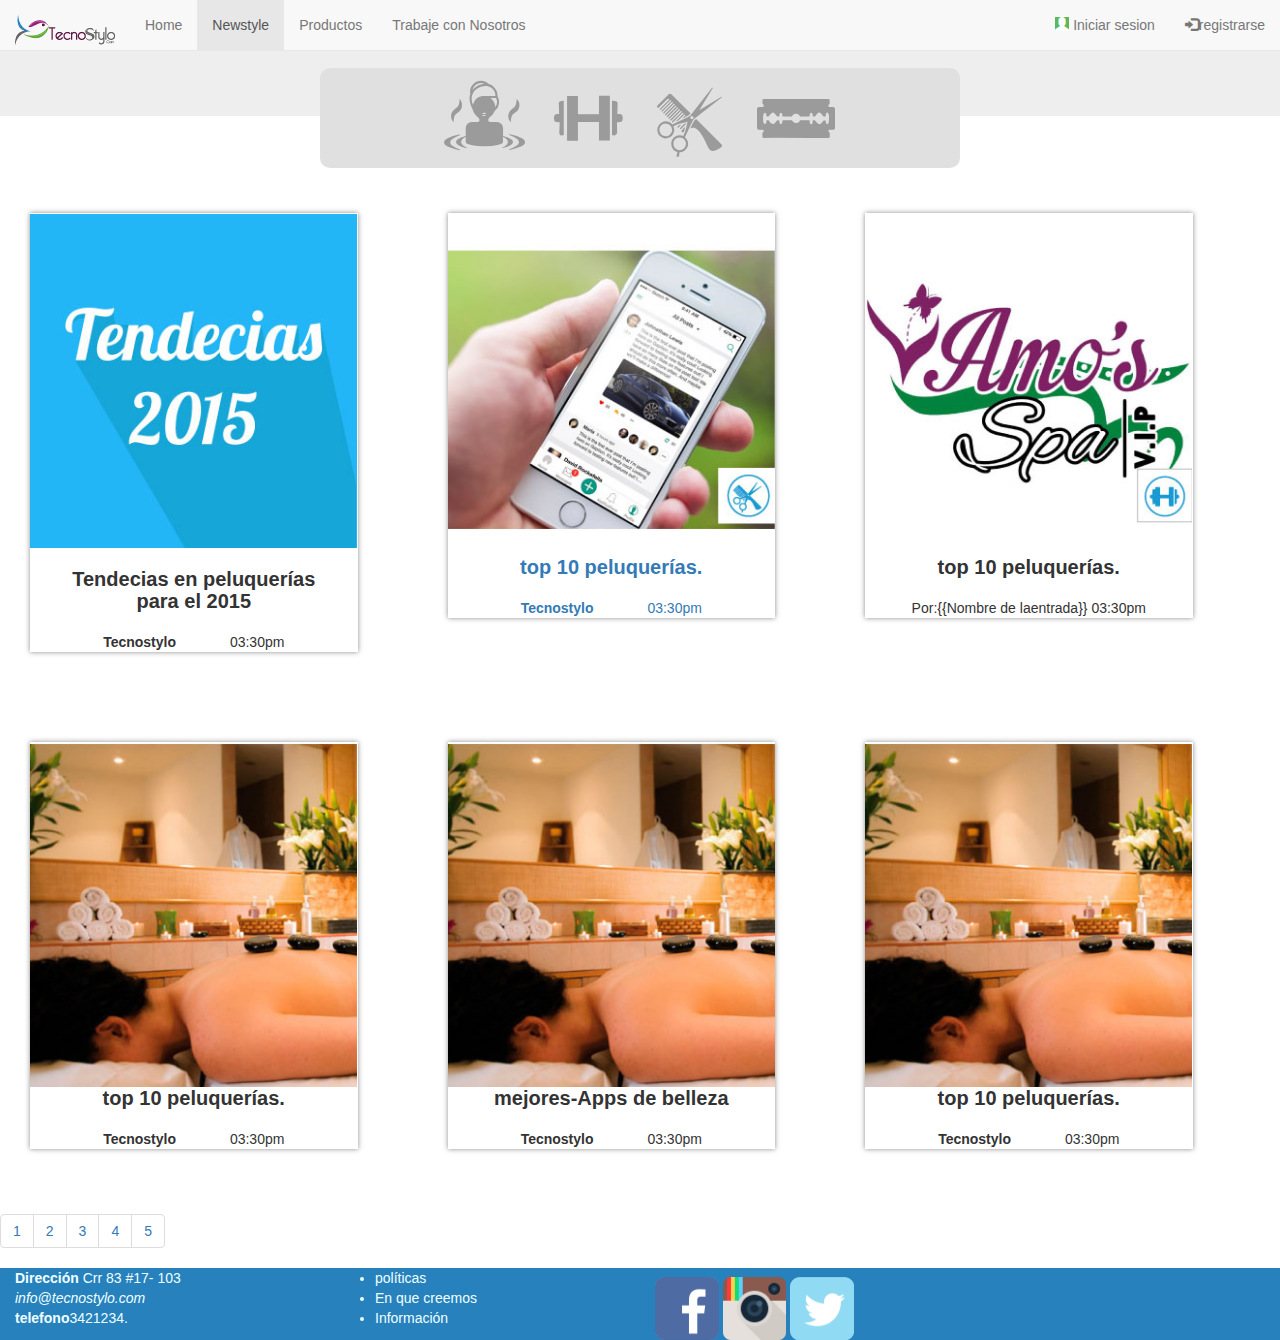
==== blog.html @ a46a62e4 "separaciones del blog" ====
<html>
<head>
    
<meta charset="utf-8">       
meta charset="UTF-8">
    
    
    <!---bootstrap &&----------------->
    <link rel="stylesheet" href="http://maxcdn.bootstrapcdn.com/bootstrap/3.3.5/css/bootstrap.min.css">
    <script src="https://ajax.googleapis.com/ajax/libs/jquery/1.11.3/jquery.min.js"></script>
    <script src="http://maxcdn.bootstrapcdn.com/bootstrap/3.3.5/js/bootstrap.min.js"></script>
    <link href="css/normalize.css" rel="stylesheet">
    
    <link href="css/estilos.css" rel="stylesheet" type="text/css">
    
    <link rel="stylesheet" href="css/style.css">
    
    <!---fuentes--->
    <link href='http://fonts.googleapis.com/css?family=Titillium+Web:400,300,600' rel='stylesheet' type='text/css'>
    
    
</head>
<body>
<nav class="navbar navbar-default navbar-fixed-top">
  <div class="container-fluid">
    <div class="navbar-header">
      <button type="button" class="navbar-toggle" data-toggle="collapse" data-target="#myNavbar">
        <span class="icon-bar"></span>
        <span class="icon-bar"></span>
        <span class="icon-bar"></span>                        
      </button>
      <a class="navbar-brand" href="#"><img src="img/logo-pequeno.png" alt="pequeño logo tecnostylo"></a>
    </div>
    <div class="collapse navbar-collapse" id="myNavbar">
      <ul class="nav navbar-nav">
        <li><a href="index.html">Home</a></li>
        <li class="active"><a  href="blog.html">Newstyle</a></li>
        <li><a href="http://tecnostylo.com/productos/">Productos</a></li>
        <li><a href="trabaja-con-nosotros.html">Trabaje con Nosotros</a></li>      </ul>
      <ul class="nav navbar-nav navbar-right">
        <li type="button"><a href="#"><span class="glyphicon glyphicon-user btn-success"></span> Iniciar sesion</a></li>
        <li><a href="#"><span class="glyphicon glyphicon-log-in"></span>registrarse</a></li>
      </ul>
    </div>
  </div>
</nav>
    <section id="container">
        
        <section id="categorias" class="jumbotron">

        <div class="col-sm-3"><!--<h1>filtrar por:</h1>--></div>
            
        <div class="col-sm-6 text-center filtro">
            <div class="icon-categoria">
                <span class="icon-spa1"></span>
            </div>
            <div class="icon-categoria">
                <span class="icon-GYM icon-categoria"></span>     
            </div>
            <div class="icon-categoria">
                <span class="icon-peluqeuria icon-categoria"></span>  
            </div>
            <div class="icon-categoria">
                <span class="icon-barberia icon-categoria"></span>
            </div>
        </div>
        <div class="col-sm-3"></div>
        </section>
        
        
        
        
        
        
        
        <section id="Contenedor" class="row">
        
            <article class="articulo col-sm-3 text-center" value="1">
                <div class="img-content">
                    <img src="blog/img/tendencias.jpg" class="img-responsive" alt="foto de el barbero elegante">
                </div>
                <div class="pich-noticas">
                    <br>
                    <h3> Tendecias en peluquerías<br> para el 2015</h3><br>
                    <span class="autor">Tecnostylo</span>
                    <span>03:30pm</span>
                    
                </div>     
            </article>
            <article class="articulo col-sm-3 text-center" value="1">
               <div class="img-content">
                    <img src="img/app-blog.jpg" class="img-responsive" alt="foto de el barbero elegante">
                </div>
                <a href="blog/mejores-peluqeurias.html"><div class="pich-noticas">
                    <h3> top 10 peluquerías.</h3><br>
                    <span class="autor">Tecnostylo</span>
                    <span>03:30pm</span>
                    
                </div></a>     
            </article>
            <article class="articulo col-sm-3 text-center" value="1">
                <div class="img-content">
                    <img src="img/amos-blog.jpg" class="img-responsive" alt="foto de el barbero elegante">
                </div>
                <div class="pich-noticas">
                    <h3> top 10 peluquerías.</h3><br>
                    <span>Por:{{Nombre de laentrada}}</span>
                    <span>03:30pm</span>
                    
                </div>     
            </article>
        </section>
        <section id="Contenedor" class="row text-center ">
        
            <article class="articulo col-sm-3 text-center" value="1">
                <div class="img-content">
                    <img src="img/foto1.jpg" class="img-responsive" alt="foto de el barbero elegante">
                </div>
                <div class="pich-noticas">
                    <h3> top 10 peluquerías.</h3><br>
                    <span class="autor">Tecnostylo</span>
                    <span>03:30pm</span>
                    
                </div>     
            </article>
            <article class="articulo col-sm-3 text-center" value="1">
                <div>
                    <img src="img/foto1.jpg" class="img-responsive" alt="foto de el barbero elegante">
                </div>
                <div class="pich-noticas">
                    <h3> mejores-Apps de belleza</h3><br>
                    <span class="autor">Tecnostylo</span>
                    <span>03:30pm</span>
                    
                </div>     
            </article>
            <article class="articulo col-sm-3 text-center" value="1">
                <div class="img-content">
                    <img src="img/foto1.jpg" class="img-responsive img-content" alt="foto de el barbero elegante">
                </div>
                <div class="pich-noticas">
                    <h3> top 10 peluquerías.</h3><br>
                    <span class="autor">Tecnostylo</span>
                    <span>03:30pm</span>
                    
                </div>     
            </article>
        </section>
                
           
        <ul class="pagination">
            <li><a href="#">1</a></li>
            <li><a href="#">2</a></li>
            <li><a href="#">3</a></li>
            <li><a href="#">4</a></li>
            <li><a href="#">5</a></li>
        </ul>
    
         <footer class="row">
            <div class="col-sm-3">
                <p>
                <strong>Dirección</strong> Crr 83 #17- 103
                <em>info@tecnostylo.com</em><br>
                <strong>telefono</strong>3421234.<br>
                </p>
            </div>
            <div class="col-sm-3">
                <ul>
                    <li>políticas</li>
                    <li>En que creemos</li>
                    <li>Información</li>
                </ul>
            </div >
            <div id="redes-sociales" class="col-sm-3">
                    
                <img class="img-responsive icon-redes" src="img/facebook.png">
                <img class="img-responsive icon-redes" src="img/instagram.png">
                <img class="img-responsive icon-redes" src="img/twitter.png">
            </div>
        </footer>
    </section>        
</body>
</html>
---- css/estilos.css ----
@media (min-width: @screen-sm-min) 

{

section .main
{
display: hidden !important;
}

}





h1,h2,h3,p
{
font-family: 'Raleway', sans-serif !important;    
}
h2
{
font-weight: 600!important;
}

#logo-principal
{
width: 60%;
}

.cabecera
{
font-size:36 px !important;
color: #2681bd !important;  
font-family: 'Titillium Web', sans-serif;
}


.encabezados
{
font-family: 'Raleway', sans-serif;  
    
}

li
{
font-family: 'Raleway', sans-serif;  
}


.noticia-img
{
height: 48%;
padding-right: 0!important;
padding-left: 0!important;
background: #fff;
color: 000;
}
        
.noticia
{
height: 357px;
padding-right: 0!important ;

background: #fff;
color: 000;
}


.noticia:hover
{
background: #7f7e7e;
color: #fff;
}


.noticia-banner
{
background: #fff;
color: 000;
padding:0 !important;
height:506px;
}

.encabezado
{
padding: 0!important;
}
.noticia-banner:hover
{
background: #7f7e7e;
color: #fff;
}


#land4:hover
{
background: #7f7e7e;    
}

#land2
{
margin-left: 0;
margin-right: 0;
}

#land3
{
background:url('../img/barra.png')repeat;
background-size:100%;
color: azure;
font-family: 'Titillium Web', sans-serif;
margin: 0px;
}

#land4
{
margin-left: 0;
margin-right: 0;
}



.articulo
{
margin: 45px; 
padding:0;
-webkit-box-shadow: 0px 0px 5px 0px rgba(50, 50, 50, 0.57);
-moz-box-shadow:    0px 0px 5px 0px rgba(50, 50, 50, 0.57);
box-shadow:         0px 0px 5px 0px rgba(50, 50, 50, 0.57);
}
.articulo:hover
{
-webkit-box-shadow: 0px 0px 5px 0px rgba(50, 50, 50, 0.65);
-moz-box-shadow:    0px 0px 5px 0px rgba(50, 50, 50, 0.65);
box-shadow:         0px 0px 5px 0px rgba(50, 50, 50, 0.65);
}

form-trabaja1
{
margin: 0 30%;
}

/*------------------------------------ Iconos-----------------------------------*/

.icon-entrar
{
color:#2681bd;
font-size: 80px;
position: absolute;
right:0;
}

.icon-ojos
{
color: aliceblue;
font-size: 105px;
}

.icon-bajar
{
color:#2681bd;
font-size: 80px;
position: absolute;
left: 50%;
bottom: 0;
}

.icon-bajar:hover
{
color: #fff;    
}

.icon-redes
{
margin-top:3%;
width: 22%;
display: inline-block;
}

/*------------------------------------ Iconos-----------------------------------*/

footer{
background:#2681bd;
color: azure;
margin-left: 0!important;
margin-left: 0!important;
width: 100%;
}

/*------------------------------------ blog-----------------------------------*/

div h3
{
font-weight: 600;
font-size: 
}

#pich{
background:url('../img/bg.png')no-repeat;
background-size:100%;
}

.pich-noticas h3
{
margin: 0;
font-size: 20px!important;
}

.autor
{
font-weight: 200; 
margin-right: 50px;
font-weight: bold;
}

.icon-categoria
{
font-size: 100px;
color: #9b9b9b;
display: inline-block;

}

.icon-categoria:hover
{
color: #f9f7e5;
background:#b7b6b2; 
font-size: 103px;
}


.filtro
{
background: #e1e0e1;
border-radius: 10px;
}

/*------------------------------------ Articulo blog-----------------------------------*/


.contenido-blog
{
margin: 0 20%;    
}

.intro
{
font-family: 'Raleway', sans-serif;   
font-size: 25px;
font-weight: bold;
text-align: center;
    
}

hr { 
    display: block;
    margin-top: 0.5em;
    margin-bottom: 0.5em;
    margin-left: auto;
    margin-right: auto;
    border-style: inset;
    border-width: 1px;
}

.encabezado-blog
{
text-align: center;
}
---- css/style.css ----
@font-face {
	font-family: 'icomoon';
	src:url('fonts/icomoon.eot?27jy6f');
	src:url('fonts/icomoon.eot?#iefix27jy6f') format('embedded-opentype'),
		url('fonts/icomoon.ttf?27jy6f') format('truetype'),
		url('fonts/icomoon.woff?27jy6f') format('woff'),
		url('fonts/icomoon.svg?27jy6f#icomoon') format('svg');
	font-weight: normal;
	font-style: normal;
}

[class^="icon-"], [class*=" icon-"] {
	font-family: 'icomoon';
	speak: none;
	font-style: normal;
	font-weight: normal;
	font-variant: normal;
	text-transform: none;
	line-height: 1;

	/* Better Font Rendering =========== */
	-webkit-font-smoothing: antialiased;
	-moz-osx-font-smoothing: grayscale;
}

.icon-ojos:before {
	content: "\e603";
}
.icon-entrar:before {
	content: "\e600";
}
.icon-subir:before {
	content: "\e601";
}
.icon-bajar:before {
	content: "\e602";
}
.icon-spa1:before {
	content: "\e694";
}
.icon-GYM:before {
	content: "\e695";
}
.icon-peluqeuria:before {
	content: "\e696";
}
.icon-barberia:before {
	content: "\e697";
}
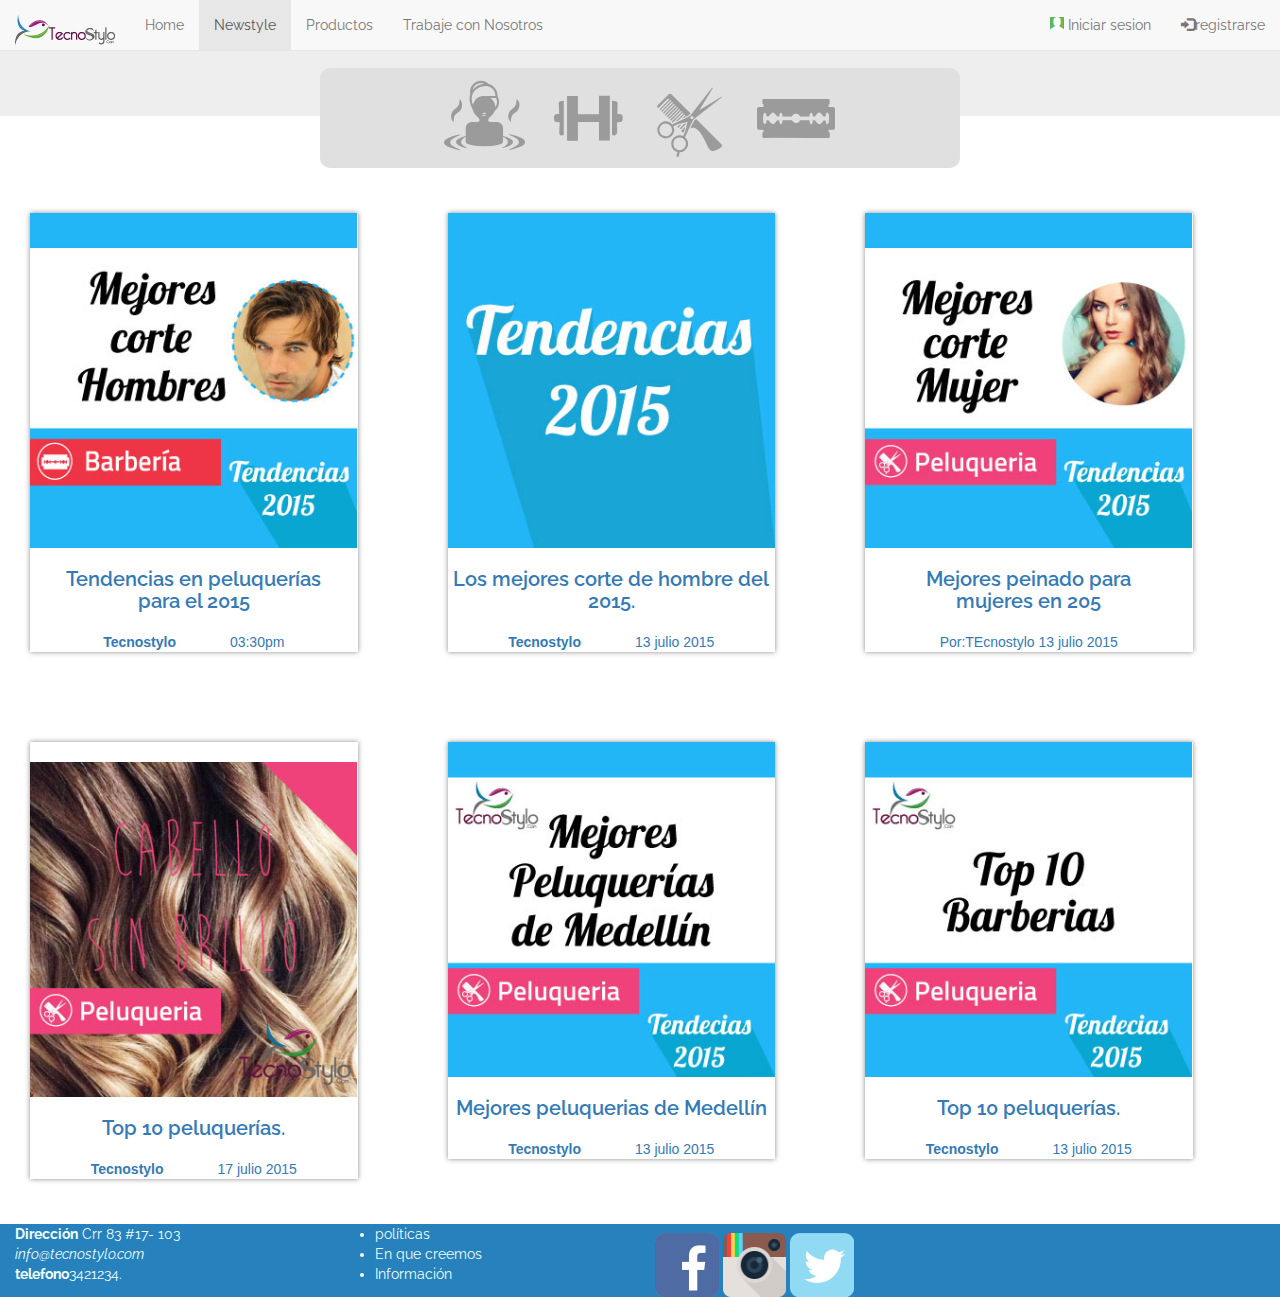
==== commit 72406f8c: "blog" ====
--- a/blog.html
+++ b/blog.html
@@ -17,6 +17,10 @@
     
     <!---fuentes--->
     <link href='http://fonts.googleapis.com/css?family=Titillium+Web:400,300,600' rel='stylesheet' type='text/css'>
+     <!---Ralaway--->
+<link href='http://fonts.googleapis.com/css?family=Raleway' rel='stylesheet' type='text/css'>
+    
+    
     
     
 </head>
@@ -77,84 +81,101 @@
         
             <article class="articulo col-sm-3 text-center" value="1">
                 <div class="img-content">
+                    <img src="blog/img/coter-hombre.jpg" class="img-responsive" alt="foto de las mejores tendencias en corte masculino">
+                </div>
+                <a href="#">
+                    <div class="pich-noticas">
+                    <br>
+                        <h3> Tendencias en peluquerías<br> para el 2015</h3><br>
+                        <span class="autor">Tecnostylo</span>
+                        <span>03:30pm</span>
+                    </div>
+                </a>
+            </article>
+            <article class="articulo col-sm-3 text-center" value="1">
+               <div class="img-content">
                     <img src="blog/img/tendencias.jpg" class="img-responsive" alt="foto de el barbero elegante">
                 </div>
-                <div class="pich-noticas">
+                <a href="blog/mejores-peluqeurias.html">
+                    <div class="pich-noticas">
                     <br>
-                    <h3> Tendecias en peluquerías<br> para el 2015</h3><br>
+                    <h3> Los mejores corte de hombre del 2015.</h3><br>
                     <span class="autor">Tecnostylo</span>
-                    <span>03:30pm</span>
+                    <span> 13 julio 2015</span>
+                    </div>
+                </a>     
+            </article>
+            <article class="articulo col-sm-3 text-center" value="1">
+                <div class="img-content">
+                    <img src="blog/img/corte-dama.jpg" class="img-responsive" alt="foto de el barbero elegante">
+                </div>
+                    <a href="#">
+                        <div class="pich-noticas">
+                            <br>
+                            <h3> Mejores peinado para <br>
+                                mujeres en 205</h3><br>
+                            <span>Por:TEcnostylo</span>
+                            <span>13 julio 2015</span>
                     
-                </div>     
-            </article>
-            <article class="articulo col-sm-3 text-center" value="1">
-               <div class="img-content">
-                    <img src="img/app-blog.jpg" class="img-responsive" alt="foto de el barbero elegante">
-                </div>
-                <a href="blog/mejores-peluqeurias.html"><div class="pich-noticas">
-                    <h3> top 10 peluquerías.</h3><br>
-                    <span class="autor">Tecnostylo</span>
-                    <span>03:30pm</span>
-                    
-                </div></a>     
-            </article>
-            <article class="articulo col-sm-3 text-center" value="1">
-                <div class="img-content">
-                    <img src="img/amos-blog.jpg" class="img-responsive" alt="foto de el barbero elegante">
-                </div>
-                <div class="pich-noticas">
-                    <h3> top 10 peluquerías.</h3><br>
-                    <span>Por:{{Nombre de laentrada}}</span>
-                    <span>03:30pm</span>
-                    
-                </div>     
+                        </div>
+                    </a>
             </article>
         </section>
         <section id="Contenedor" class="row text-center ">
         
             <article class="articulo col-sm-3 text-center" value="1">
                 <div class="img-content">
-                    <img src="img/foto1.jpg" class="img-responsive" alt="foto de el barbero elegante">
-                </div>
-                <div class="pich-noticas">
-                    <h3> top 10 peluquerías.</h3><br>
-                    <span class="autor">Tecnostylo</span>
-                    <span>03:30pm</span>
-                    
-                </div>     
+                    <br>
+                    <img src="blog/img/cabello-sin-brillo.jpg" class="img-responsive" alt="foto de el barbero elegante">
+                </div>
+                    <a>
+                        <div class="pich-noticas">
+                            <br>
+                            <h3> Top 10 peluquerías.</h3><br>
+                            <span class="autor">Tecnostylo</span>
+                            <span>17 julio 2015</span>  
+                        </div>     
+                    </a>
             </article>
             <article class="articulo col-sm-3 text-center" value="1">
                 <div>
-                    <img src="img/foto1.jpg" class="img-responsive" alt="foto de el barbero elegante">
-                </div>
-                <div class="pich-noticas">
-                    <h3> mejores-Apps de belleza</h3><br>
-                    <span class="autor">Tecnostylo</span>
-                    <span>03:30pm</span>
-                    
-                </div>     
-            </article>
-            <article class="articulo col-sm-3 text-center" value="1">
-                <div class="img-content">
-                    <img src="img/foto1.jpg" class="img-responsive img-content" alt="foto de el barbero elegante">
-                </div>
-                <div class="pich-noticas">
-                    <h3> top 10 peluquerías.</h3><br>
-                    <span class="autor">Tecnostylo</span>
-                    <span>03:30pm</span>
-                    
-                </div>     
+                    <img src="blog/img/mejores-peluquerias.jpg" class="img-responsive" alt="foto de el barbero elegante">
+                </div>
+                <a href="#">
+                    <div class="pich-noticas">
+                        <br>
+                        <h3>Mejores peluquerias de Medellín</h3><br>
+                        <span class="autor">Tecnostylo</span>
+                        <span>13 julio 2015</span>
+
+                    </div> 
+                </a>
+            </article>
+            <article class="articulo col-sm-3 text-center" value="1">
+                <div class="img-content">
+                    <img src="blog/img/barberias-top10.jpg" class="img-responsive img-content" alt="foto de el barbero elegante">
+                </div>
+                <a href="#">
+                    <div class="pich-noticas">
+                        <br>
+                        <h3> Top 10 peluquerías.</h3><br>
+                        <span class="autor">Tecnostylo</span>
+                        <span>13 julio 2015</span>
+
+                    </div>
+                </a>
             </article>
         </section>
                 
            
-        <ul class="pagination">
+        <!--yo saldre cuando allá más contenido-->
+        <!--<ul class="pagination">
             <li><a href="#">1</a></li>
             <li><a href="#">2</a></li>
             <li><a href="#">3</a></li>
             <li><a href="#">4</a></li>
             <li><a href="#">5</a></li>
-        </ul>
+        </ul>-->
     
          <footer class="row">
             <div class="col-sm-3">
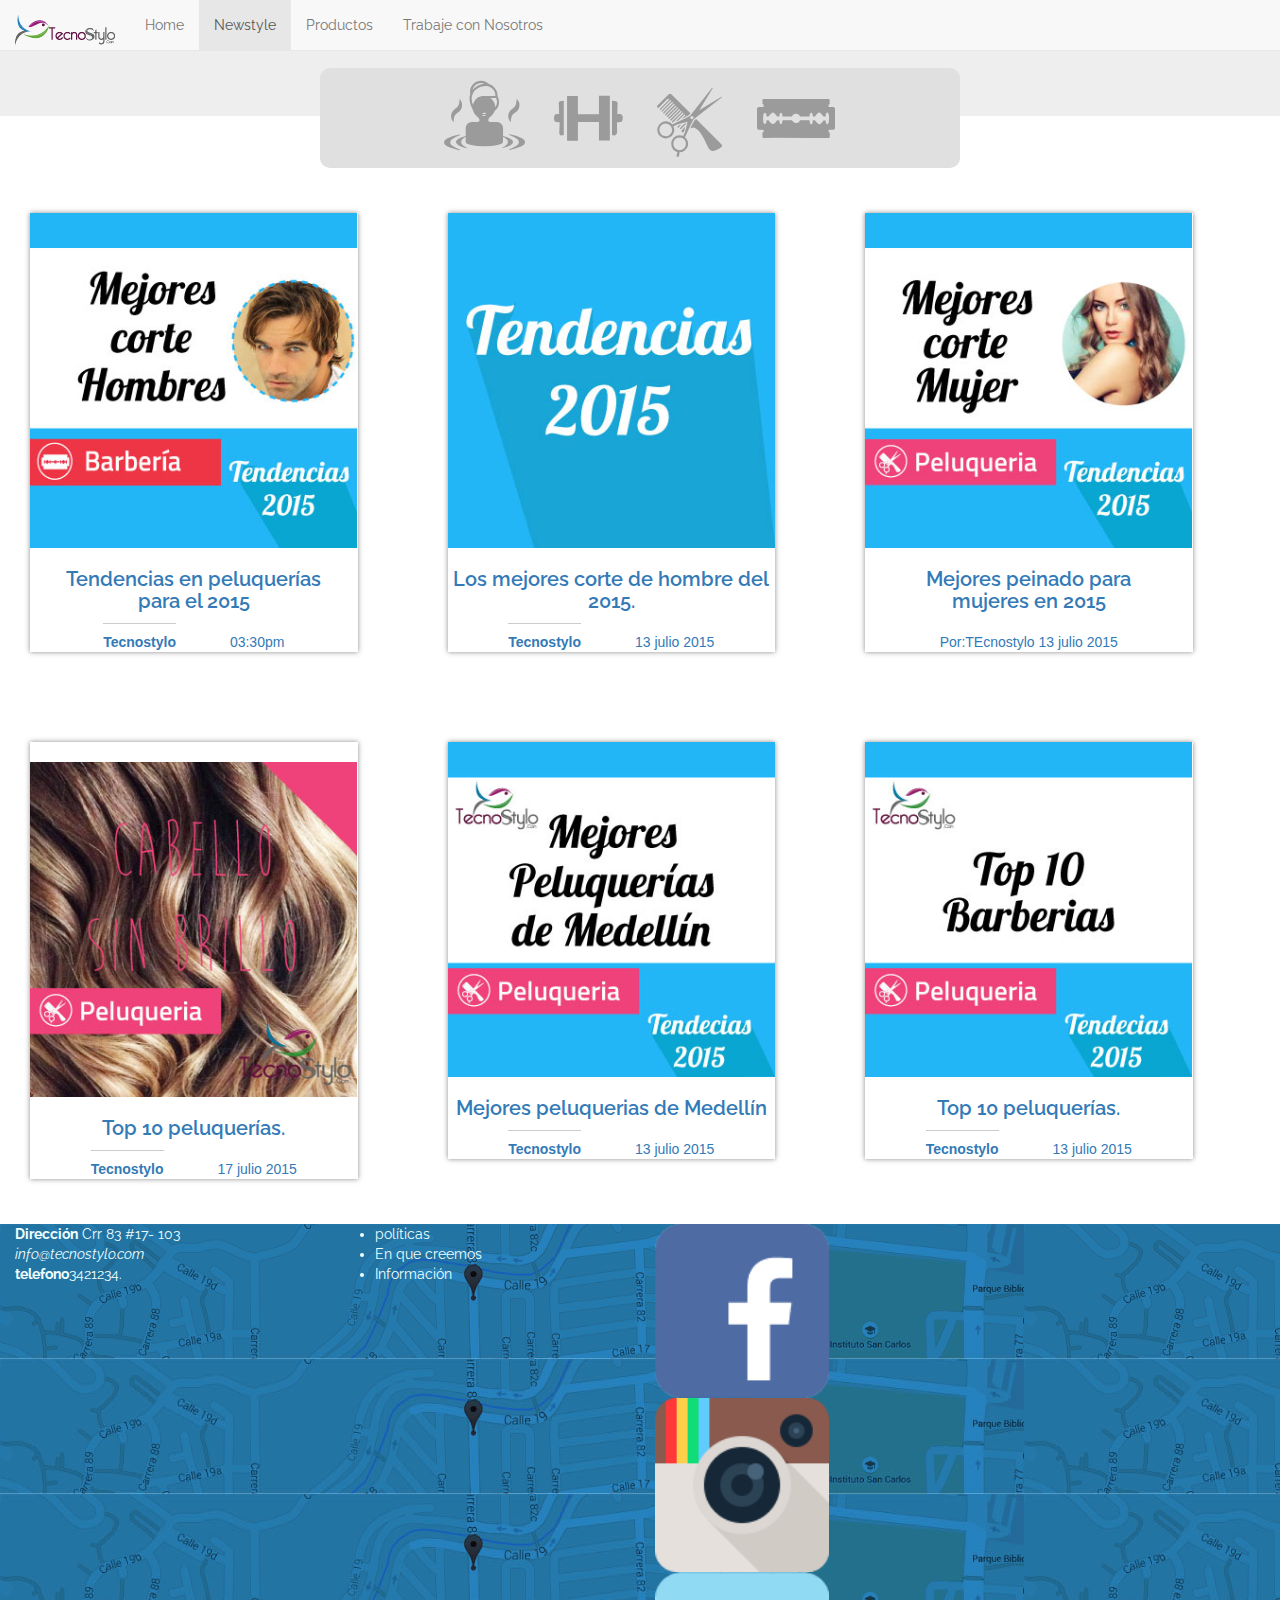
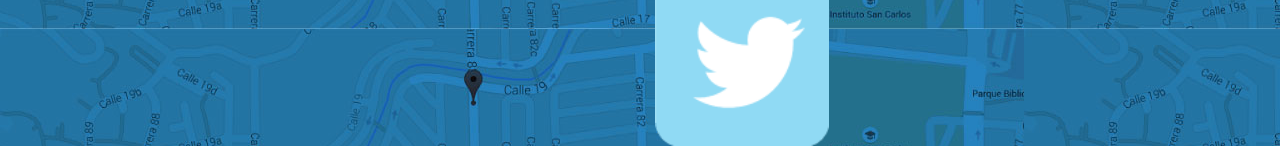
==== commit bccfbb7c: "responsive desing" ====
--- a/blog.html
+++ b/blog.html
@@ -10,7 +10,6 @@
     <script src="https://ajax.googleapis.com/ajax/libs/jquery/1.11.3/jquery.min.js"></script>
     <script src="http://maxcdn.bootstrapcdn.com/bootstrap/3.3.5/js/bootstrap.min.js"></script>
     <link href="css/normalize.css" rel="stylesheet">
-    
     <link href="css/estilos.css" rel="stylesheet" type="text/css">
     
     <link rel="stylesheet" href="css/style.css">
@@ -41,10 +40,11 @@
         <li class="active"><a  href="blog.html">Newstyle</a></li>
         <li><a href="http://tecnostylo.com/productos/">Productos</a></li>
         <li><a href="trabaja-con-nosotros.html">Trabaje con Nosotros</a></li>      </ul>
-      <ul class="nav navbar-nav navbar-right">
+      
+        <!--<ul class="nav navbar-nav navbar-right">
         <li type="button"><a href="#"><span class="glyphicon glyphicon-user btn-success"></span> Iniciar sesion</a></li>
         <li><a href="#"><span class="glyphicon glyphicon-log-in"></span>registrarse</a></li>
-      </ul>
+      </ul>-->  
     </div>
   </div>
 </nav>
@@ -113,7 +113,7 @@
                         <div class="pich-noticas">
                             <br>
                             <h3> Mejores peinado para <br>
-                                mujeres en 205</h3><br>
+                                mujeres en 2015</h3><br>
                             <span>Por:TEcnostylo</span>
                             <span>13 julio 2015</span>
                     
--- a/css/estilos.css
+++ b/css/estilos.css
@@ -1,17 +1,40 @@
 
-@media (min-width: @screen-sm-min) 
-
-{
-
-section .main
-{
-display: hidden !important;
-}
-
-}
-
-
-
+
+@media (max-width: 600px) {
+   
+.texto-noticia
+{
+padding: 10%!important;
+}
+.pich-noticia-banner
+{
+padding: 10%!important;
+}
+h1
+{
+font-size: 19px!important;
+}  
+.img-responsive 
+{
+margin: 0 auto;
+}
+.icon-bajar    
+{
+display: none;
+}
+}
+@media (max-width: 800px) {
+
+.icon-bajar    
+{
+display: none;
+}
+.img-responsive 
+{
+margin: 0 auto;
+}
+
+}
 
 
 h1,h2,h3,p
@@ -22,6 +45,7 @@
 {
 font-weight: 600!important;
 }
+
 
 #logo-principal
 {
@@ -60,13 +84,15 @@
 .noticia
 {
 height: 357px;
-padding-right: 0!important ;
-
+padding: 0;
 background: #fff;
 color: 000;
 }
 
-
+.texto-noticia
+{
+padding: 15%;
+}
 .noticia:hover
 {
 background: #7f7e7e;
@@ -81,6 +107,13 @@
 padding:0 !important;
 height:506px;
 }
+
+.pich-noticia-banner
+{
+font-size: 18px;
+padding: 15%;
+}
+
 
 .encabezado
 {
@@ -120,7 +153,6 @@
 }
 
 
-
 .articulo
 {
 margin: 45px; 
@@ -149,6 +181,11 @@
 font-size: 80px;
 position: absolute;
 right:0;
+bottom: 40%;
+}
+.icon-entrar:hover
+{
+color: #fff;
 }
 
 .icon-ojos
@@ -162,8 +199,8 @@
 color:#2681bd;
 font-size: 80px;
 position: absolute;
-left: 50%;
-bottom: 0;
+left: 40%;
+bottom:10%;
 }
 
 .icon-bajar:hover
@@ -173,20 +210,60 @@
 
 .icon-redes
 {
-margin-top:3%;
-width: 22%;
+width: 60%;
 display: inline-block;
-}
+margin: 0!important;
+}
+
+
+#autor-img
+{
+border-radius: 50%;
+width: 9%;
+}
+#auto
+{
+display: inline-block;
+}
+
+
 
 /*------------------------------------ Iconos-----------------------------------*/
 
-footer{
-background:#2681bd;
+footer
+{
+background-image: url("../img/footer.jpg");
 color: azure;
 margin-left: 0!important;
 margin-left: 0!important;
 width: 100%;
-}
+
+}
+
+
+footer a
+{
+text-decoration: none;
+color: #fff;
+}
+
+footer #texto-redes
+{
+font-family: 'Lobster Two', cursive;
+font-size: 20px;
+text-align: center;
+}
+
+#verlink
+{
+font-weight: bold;
+text-decoration: none;
+font-size: 18px;
+cursor: pointer;
+position: absolute;
+bottom: 30%;
+}
+
 
 /*------------------------------------ blog-----------------------------------*/
 
@@ -212,6 +289,10 @@
 font-weight: 200; 
 margin-right: 50px;
 font-weight: bold;
+border-top:1px #cccaca solid;
+padding-top: 10px;
+z-index: 0;
+
 }
 
 .icon-categoria
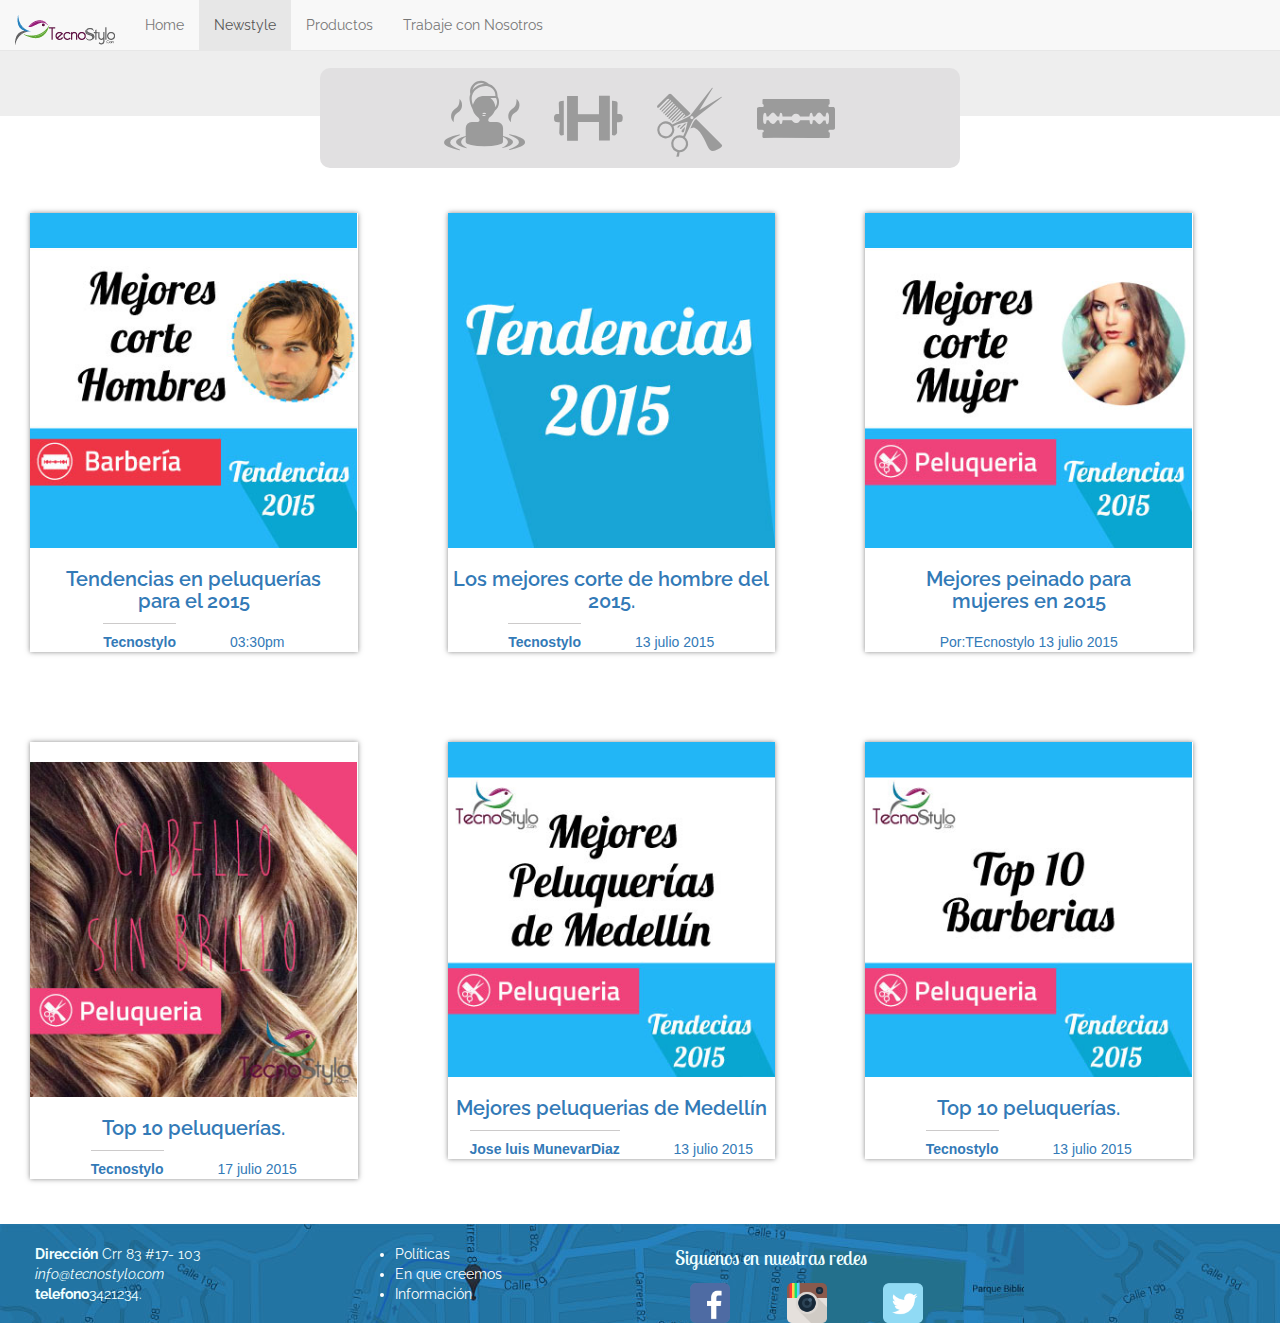
==== commit 516df8ea: "favicon y pulisblog" ====
--- a/blog.html
+++ b/blog.html
@@ -12,6 +12,31 @@
     <link href="css/normalize.css" rel="stylesheet">
     <link href="css/estilos.css" rel="stylesheet" type="text/css">
     
+    
+    <!--favicon-->
+<link rel="apple-touch-icon" sizes="57x57" href="img/apple-icon-57x57.png">
+<link rel="apple-touch-icon" sizes="60x60" href="img/apple-icon-60x60.png">
+<link rel="apple-touch-icon" sizes="72x72" href="img/apple-icon-72x72.png">
+<link rel="apple-touch-icon" sizes="76x76" href="img/apple-icon-76x76.png">
+<link rel="apple-touch-icon" sizes="114x114" href="img/apple-icon-114x114.png">
+<link rel="apple-touch-icon" sizes="120x120" href="img/apple-icon-120x120.png">
+<link rel="apple-touch-icon" sizes="144x144" href="img/apple-icon-144x144.png">
+<link rel="apple-touch-icon" sizes="152x152" href="img/apple-icon-152x152.png">
+<link rel="apple-touch-icon" sizes="180x180" href="img/apple-icon-180x180.png">
+<link rel="icon" type="image/png" sizes="192x192"  href="img/android-icon-192x192.png">
+<link rel="icon" type="image/png" sizes="32x32" href="img/favicon-32x32.png">
+<link rel="icon" type="image/png" sizes="96x96" href="img/favicon-96x96.png">
+<link rel="icon" type="image/png" sizes="16x16" href="img/favicon-16x16.png">
+<link rel="manifest" href="img/manifest.json">
+<meta name="msapplication-TileColor" content="#ffffff">
+<meta name="msapplication-TileImage" content="img/ms-icon-144x144.png">
+<meta name="theme-color" content="#ffffff">
+
+    
+    <!--favicon-->
+    
+    
+    <!--iconmoon-->
     <link rel="stylesheet" href="css/style.css">
     
     <!---fuentes--->
@@ -19,7 +44,9 @@
      <!---Ralaway--->
 <link href='http://fonts.googleapis.com/css?family=Raleway' rel='stylesheet' type='text/css'>
     
-    
+     <!--Lobster--->
+<link href='http://fonts.googleapis.com/css?family=Lobster+Two:400,400italic' rel='stylesheet' type='text/css'>
+</head>
     
     
 </head>
@@ -145,9 +172,8 @@
                     <div class="pich-noticas">
                         <br>
                         <h3>Mejores peluquerias de Medellín</h3><br>
-                        <span class="autor">Tecnostylo</span>
+                        <span class="autor">Jose luis MunevarDiaz</span>
                         <span>13 julio 2015</span>
-
                     </div> 
                 </a>
             </article>
@@ -178,27 +204,34 @@
         </ul>-->
     
          <footer class="row">
-            <div class="col-sm-3">
+            <div class="col-md-3" style="margin-top:20px; margin-left:20px;">
                 <p>
                 <strong>Dirección</strong> Crr 83 #17- 103
                 <em>info@tecnostylo.com</em><br>
                 <strong>telefono</strong>3421234.<br>
                 </p>
             </div>
-            <div class="col-sm-3">
+            <div class="col-md-3" style="margin-top:20px;">
                 <ul>
-                    <li>políticas</li>
-                    <li>En que creemos</li>
-                    <li>Información</li>
+                    <a href="#"><li>Políticas</li></a>
+                    <a href="#"><li>En que creemos</li></a>
+                    <a href="#"><li>Información</li></a>
                 </ul>
-            </div >
-            <div id="redes-sociales" class="col-sm-3">
-                    
-                <img class="img-responsive icon-redes" src="img/facebook.png">
-                <img class="img-responsive icon-redes" src="img/instagram.png">
-                <img class="img-responsive icon-redes" src="img/twitter.png">
-            </div>
-        </footer>
+            </div>
+          
+      <div id="redes-sociales" class="col-md-3" style="margin-top:20px;">
+          <p><span id="texto-redes" class="text-center">Siguenos en nuestras redes</span></p>
+                <figure class="col-md-4 col-xs-2">
+                    <a href="https://www.facebook.com/tecnostylo" TARGET="_blank"><img class="img-responsive icon-redes" src="img/facebook.png"></a>
+                </figure>
+                <figure class="col-md-4 col-xs-2">
+                    <a href="https://instagram.com/tecnostylo" TARGET="_blank"><img class="img-responsive icon-redes"  src="img/instagram.png"></a>
+                </figure>
+                <figure class="col-md-4 col-xs-2">
+                    <a href="https://twitter.com/tecnostylo" TARGET="_blank"><img class="img-responsive icon-redes"  src="img/twitter.png"></a>
+                </figure>
+            </div>
+    </footer>   
     </section>        
 </body>
 </html>--- a/css/estilos.css
+++ b/css/estilos.css
@@ -33,7 +33,10 @@
 {
 margin: 0 auto;
 }
-
+.texto-noticia
+{
+padding: 10%!important;
+}
 }
 
 
@@ -108,6 +111,12 @@
 height:506px;
 }
 
+figure
+{
+display: inline-block;
+margin: 0;
+}
+
 .pich-noticia-banner
 {
 font-size: 18px;
@@ -253,17 +262,6 @@
 font-size: 20px;
 text-align: center;
 }
-
-#verlink
-{
-font-weight: bold;
-text-decoration: none;
-font-size: 18px;
-cursor: pointer;
-position: absolute;
-bottom: 30%;
-}
-
 
 /*------------------------------------ blog-----------------------------------*/
 
